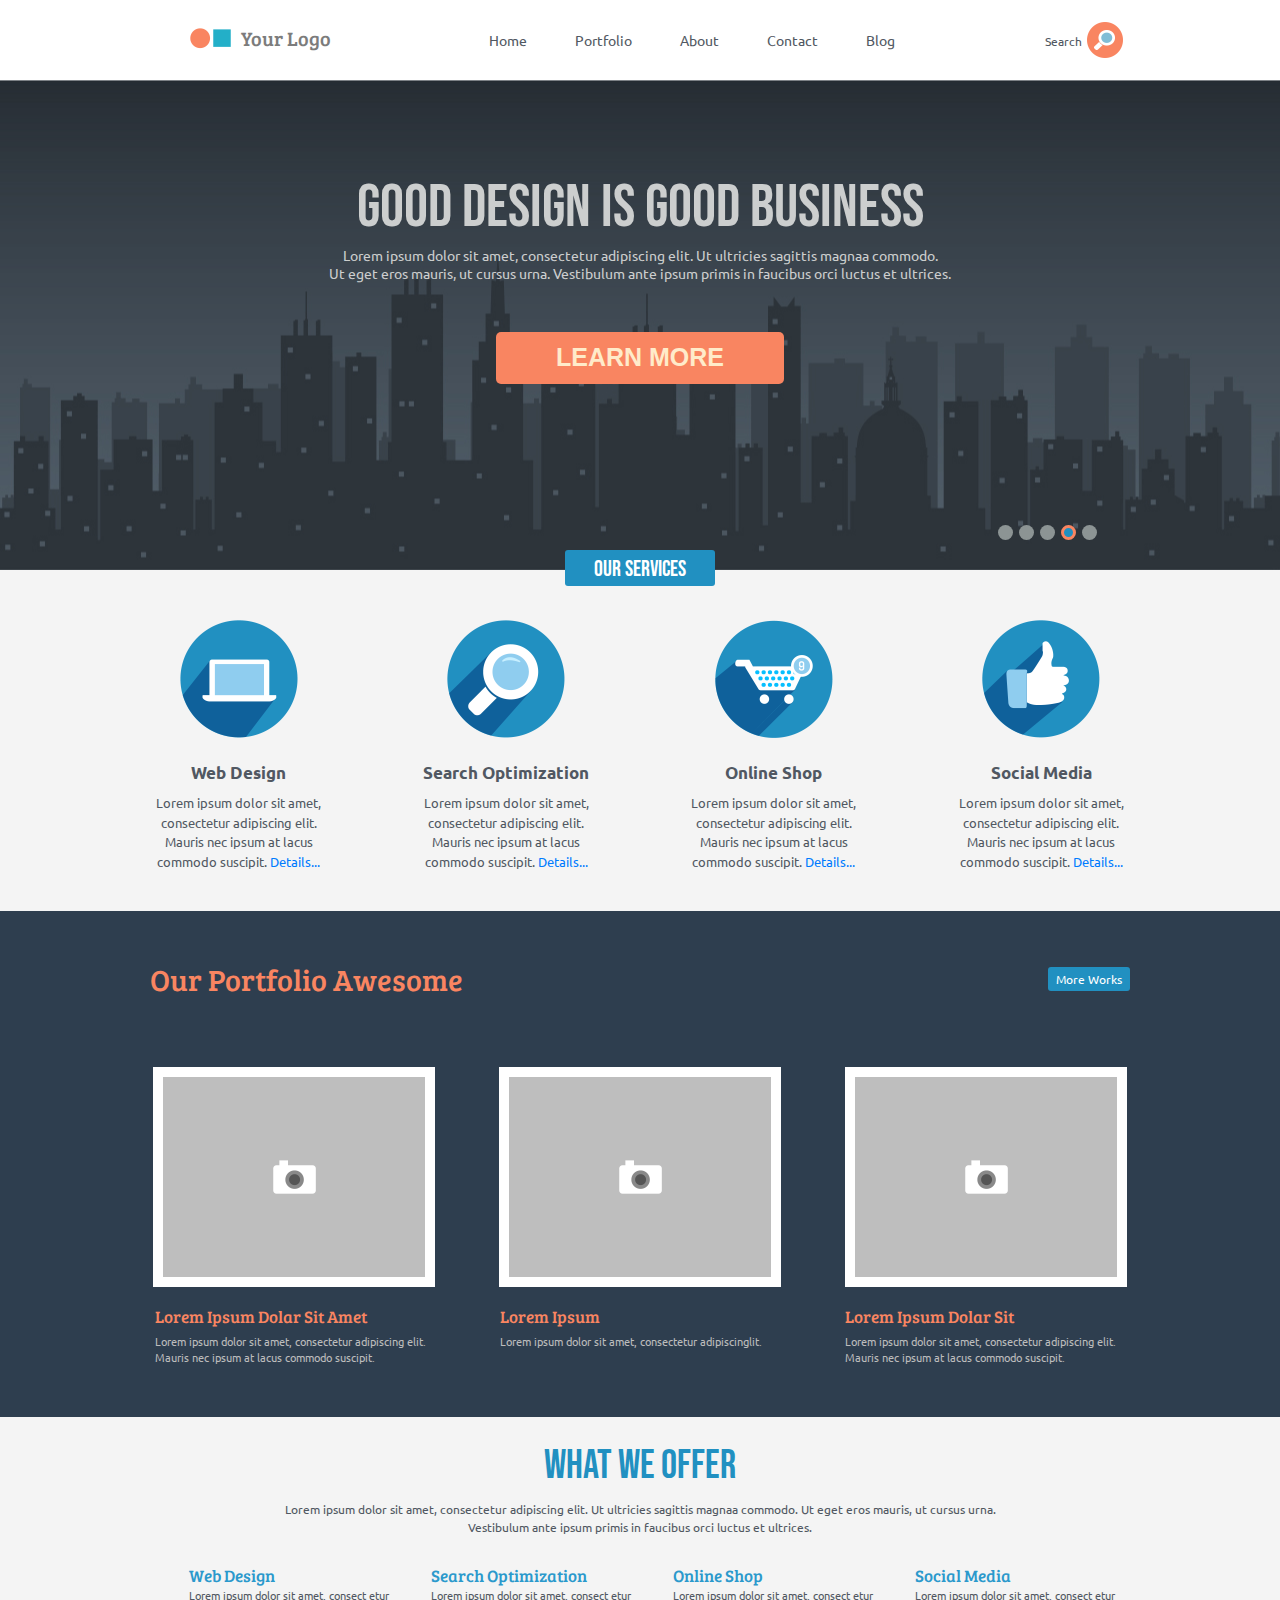
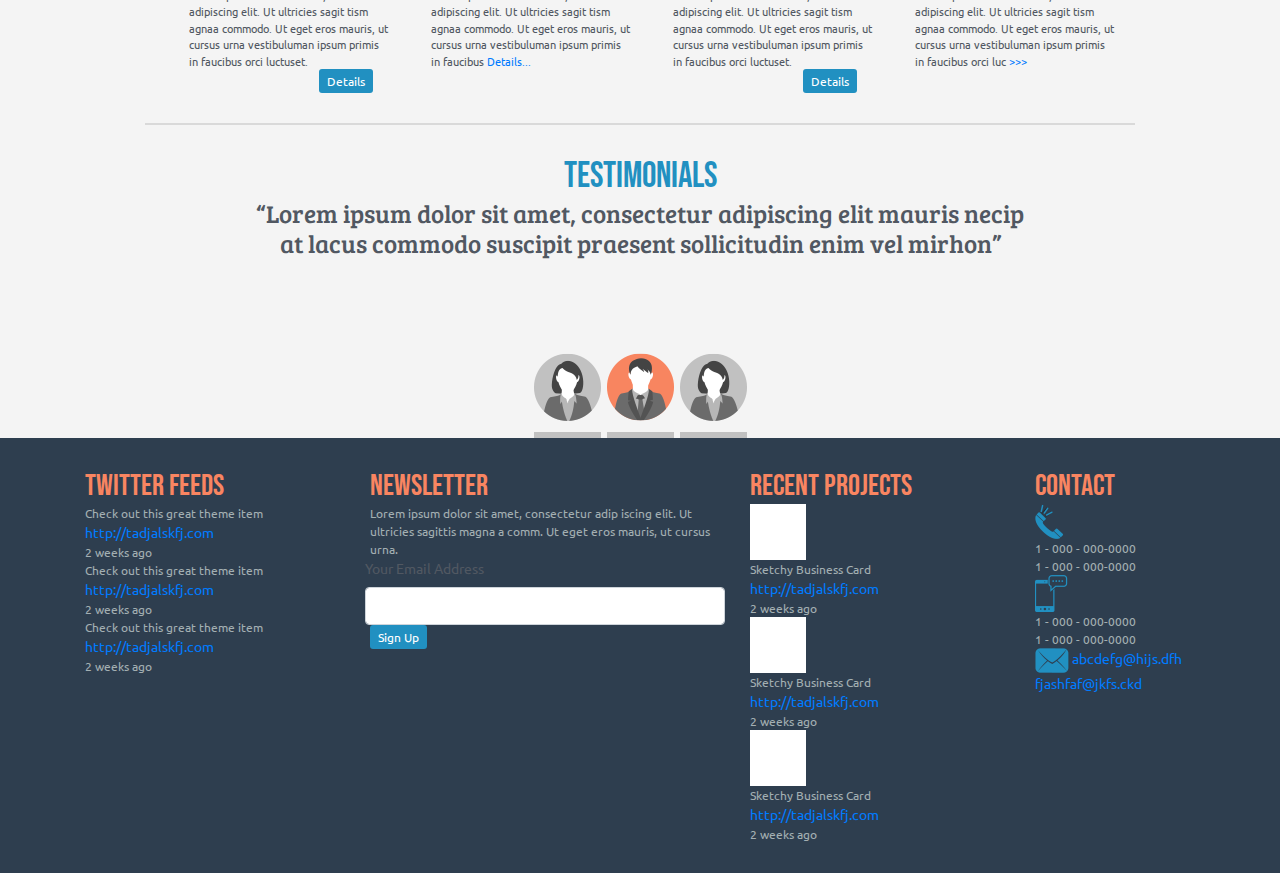
==== simple_design/index.html @ b05d97d8 "Update index.html" ====
<!DOCTYPE html>
<html lang="en">
<head>
	<meta charset="UTF-8">
	<title>Good design</title>
	<meta name="viewport" content="width=device-width, initial-scale=1">
	<meta http-equiv="X-UA-Compatible" content="ie=edge">
	<link href="https://fonts.googleapis.com/css?family=Bebas+Neue|Bree+Serif|Ubuntu+Condensed|Ubuntu:400,700&display=swap" rel="stylesheet">
	<!-- Bootstrap CSS -->
    <link rel="stylesheet" href="https://stackpath.bootstrapcdn.com/bootstrap/4.4.1/css/bootstrap.min.css" integrity="sha384-Vkoo8x4CGsO3+Hhxv8T/Q5PaXtkKtu6ug5TOeNV6gBiFeWPGFN9MuhOf23Q9Ifjh" crossorigin="anonymous">
	
	<link rel="stylesheet" href="https://cdnjs.cloudflare.com/ajax/libs/font-awesome/4.7.0/css/font-awesome.min.css">
	<link rel="stylesheet" type="text/css" href="assets/css/style.css">
	<script type="text/javascript" src="https://code.jquery.com/jquery-3.4.1.min.js"></script>
	</head>
<body>
<!-- header -->
	<header class="header">
		<div class="container">
			<div class="header__inner">
				<div class="row p-0">
					<div class="col-3 p-0">
						<div class="logo__info">
							<img src="../simple_design/assets/img/path_1.png" alt="">
							<h5>Your Logo</h5>
						</div>
					</div>
					<nav class="col-7 logo__links">
						<a class="nav__link" href="#">Home</a>
						<a class="nav__link" href="#">Portfolio</a>
						<a class="nav__link" href="#">About</a>
						<a class="nav__link" href="#">Contact</a>
						<a class="nav__link" href="#">Blog</a>	
					</nav>
					<div class="col-2 p-0">
						<div class="search__info">
							<span>Search</span>
							<img src="../simple_design/assets/img/search.png" alt="">
						</div>
					</div>
				</div>
			</div>
		</div>
	</header><!-- header -->
	
	<!-- slider -->
	<div class="slider">
		<div class="container">
			<div class="slider__inner">
				<h1 class="slider__title">Good Design Is Good Business</h1>
				<div class="slider__subtitle">
					<p>Lorem ipsum dolor sit amet, consectetur adipiscing elit. Ut ultricies sagittis magnaa commodo. </p>
					<p>Ut eget eros mauris, ut cursus urna. Vestibulum ante ipsum primis in faucibus orci luctus et ultrices.</p>
				</div>
				<a class="btn btn--red" href="#">Learn More</a>
			</div>
			<div class="slider_dots">
				<ul>
					<li class="slick">
						<button></button>
					</li>
					<li class="slick">
						<button></button>
					</li>
					<li class="slick">
						<button></button>
					</li>
					<li class="slick-active">
						<button></button>
					</li>
					<li class="slick">
						<button></button>
					</li>
				</ul>
			</div>
		</div>
	</div> <!-- slider -->
	
	<!-- section service -->
	<section class="section__service">
		<div class="container">
			<div class="service">
				<div class="row justify-content-center">
					<div class="col-3 service__label">Our Services</div>
					<div class="col-3">
						<div class="service__item">
							<img class="service__icon" src="../simple_design/assets/img/laptop_icon.png" alt="">
							<h4 class="service__title">Web Design</h4>
							<div class="service__text">Lorem ipsum dolor sit amet, 
							consectetur adipiscing elit. 
							Mauris nec ipsum at lacus 
							commodo suscipit. <span><a href="#">Details...</a></span></div>
						</div>
					</div>
					<div class="col-3">
						<div class="service__item">
							<img class="service__icon" src="../simple_design/assets/img/search_icon.png" alt="">
							<h4 class="service__title">Search Optimization</h4>
							<div class="service__text">Lorem ipsum dolor sit amet, 
							consectetur adipiscing elit. 
							Mauris nec ipsum at lacus 
							commodo suscipit. <span><a href="#">Details...</a></span></div>
						</div>
					</div>
					<div class="col-3">
						<div class="service__item">
							<img class="service__icon" src="../simple_design/assets/img/basket_icon.png" alt="">
							<h4 class="service__title">Online Shop</h4>
							<div class="service__text">Lorem ipsum dolor sit amet, 
							consectetur adipiscing elit. 
							Mauris nec ipsum at lacus 
							commodo suscipit. <span><a href="#">Details...</a></span></div>
						</div>
					</div>
					<div class="col-3">
						<div class="service__item">
							<img class="service__icon" src="../simple_design/assets/img/like_icon.png" alt="">
							<h4 class="service__title">Social Media</h4>
							<div class="service__text">Lorem ipsum dolor sit amet, 
							consectetur adipiscing elit. 
							Mauris nec ipsum at lacus 
							commodo suscipit. <span><a href="#">Details...</a></span></div>
						</div>
					</div>
				</div>
			</div>
		</div>
	</section><!-- section service -->

	<!-- section portfolio -->
	<section class="section__portfolio">
		<div class="container">
			<div class="portfolio">
				<div class="portfolio_header">
					<h2>Our Portfolio Awesome</h2>
					<a class="btn btn--blue" href="#">More Works</a>
				</div>
				<div class="row">	
					<div class="col-4 digit">
						<div class="portfolio__item text-right">
							<div class="portfolio__img">
								<img class="portfolio__photo" src="../simple_design/assets/img/picture_portfolio.png" alt="">
								<img class="portfolio__icon" src="../simple_design/assets/img/camera_icon.png" alt="">
							</div>
							<div class="portfolio__text">
								<h5>Lorem Ipsum Dolar Sit Amet</h5>
								<p>Lorem ipsum dolor sit amet, 
								consectetur adipiscing elit. 
								Mauris nec ipsum at lacus commodo suscipit.</p>
							</div>
						</div>
					</div>
						
					<div class="col-4 digit">
						<div class="portfolio__item text-center">
							<div class="portfolio__img">
								<img class="portfolio__photo" src="../simple_design/assets/img/picture_portfolio.png" alt="">
								<img class="portfolio__icon" src="../simple_design/assets/img/camera_icon.png" alt="">
							</div>
							<div class="portfolio__text">
								<h5>Lorem Ipsum</h5>
								<p>Lorem ipsum dolor sit amet, 
								consectetur adipiscinglit.</p>
							</div>
						</div>
					</div>
					<div class="col-4 digit">
						<div class="portfolio__item text-left">
							<div class="portfolio__img">
									<img class="portfolio__photo" src="../simple_design/assets/img/picture_portfolio.png" alt="">
									<img class="portfolio__icon" src="../simple_design/assets/img/camera_icon.png" alt="">
							</div>
							<div class="portfolio__text">
								<h5>Lorem Ipsum Dolar Sit</h5>
								<p>Lorem ipsum dolor sit amet, 
								consectetur adipiscing elit. 
								Mauris nec ipsum at lacus commodo suscipit.</p>
							</div>
						</div>
					</div>
				</div>
			</div>
		</div>
	</section><!-- section portfolio -->
	
	<!-- section offer -->
	<section class="section__offer">
		<div class="container">
			<div class="offer">
				<div class="offer__header text-center">
					<h1 class="offer__title">What we offer</h1>
					<div class="offer__description">
						<p>Lorem ipsum dolor sit amet, consectetur adipiscing elit. Ut ultricies sagittis magnaa commodo. Ut eget eros mauris, ut cursus urna.</p>
						<p>Vestibulum ante ipsum primis in faucibus orci luctus et ultrices.</p>
					</div>
				</div>
				<div class="row justify-content-around pl-1 pr-5">
					<div class="col-2">
						<div class="offer__item">
							<h4 class="offer__subtitle">Web Design</h4>
							<div class="offer__text">Lorem ipsum dolor sit amet, consect 
							etur adipiscing elit. Ut ultricies sagit
							tism agnaa commodo. Ut eget eros mauris, ut cursus urna vestibuluman ipsum primis in faucibus orci luctuset.</div>
							<div class="offer__btn text-right pr-3">
								<a class="btn btn--blue" href="#">Details</a>
							</div>
						</div>
					</div>
					<div class="col-2">
						<div class="offer__item">
							<h4 class="offer__subtitle">Search Optimization</h4>
							<div class="offer__text">Lorem ipsum dolor sit amet, consect 
							etur adipiscing elit. Ut ultricies sagit
							tism agnaa commodo. Ut eget eros mauris, ut cursus urna vestibuluman ipsum primis in faucibus  <span><a href="#">Details...</a></span></div>
						</div>
					</div>
					<div class="col-2">
						<div class="offer__item">
							<h4 class="offer__subtitle">Online Shop</h4>
							<div class="offer__text">Lorem ipsum dolor sit amet, consect 
							etur adipiscing elit. Ut ultricies sagit
							tism agnaa commodo. Ut eget eros mauris, ut cursus urna vestibuluman ipsum primis in faucibus orci luctuset.</div>
							<div class="offer__btn text-right pr-3">
								<a class="btn btn--blue" href="#">Details</a>
							</div>
						</div>
					</div>
					<div class="col-2">
						<div class="offer__item">
							<h4 class="offer__subtitle">Social Media</h4>
							<div class="offer__text">Lorem ipsum dolor sit amet, consect 
							etur adipiscing elit. Ut ultricies sagit
							tism agnaa commodo. Ut eget eros mauris, ut cursus urna vestibuluman ipsum primis in faucibus orci luc <span><a href="#">>>></a></span></div>
						</div>
					</div>
				</div>
			</div>
		</div>
	</section> <!-- section offer -->
	
	<!-- section testimonials -->
	<div class="section__testimonials">
		<div class="container">
			<div class="testimonials">
				<div class="testimonials__header text-center">
					<h1 class="testimonials__title">Testimonials</h1>
					<div class="testimonials__description">
						<p>“Lorem ipsum dolor sit amet, consectetur adipiscing elit mauris necip<br> 
							at lacus commodo suscipit praesent sollicitudin enim vel mirhon”</p>
					</div>
				</div>
				<div class="profession__position"></div>
				<div class="testimonials__photo">
					
					<div class="testimonials__item text-center">
						<div class="people__img1">
							<img src="../simple_design/assets/img/people_1.png" alt="">
						</div>
					</div>
					
					
					<div class="testimonials__item text-center">
						<div class="people__img2">
							<img src="../simple_design/assets/img/people_2.png" alt="">
						</div>
					</div>
				
					<div class="testimonials__item text-center">
						<div class="people__img3">
							<img src="../simple_design/assets/img/people_3.png" alt="">
						</div>
					</div>
				</div>
			</div>
		</div>
	</div> <!-- section testimonials -->
	
	<!-- section footer -->
	<footer class="section__footer">
		<div class="container">
			<div class="footer">
				<div class="row">
					<div class="col-3">
						<div class="twitter__feeds">
							<h4 class="footer__title">Twitter Feeds</h4>
							<div class="footer__item">
								<p class="feeds__text">Check out this great theme item</p>
								<a href="#">http://tadjalskfj.com</a>
								<p class="feeds__text">2 weeks ago</p>
							</div>
							<div class="footer__item">
								<p class="feeds__text">Check out this great theme item</p>
								<a href="#">http://tadjalskfj.com</a>
								<p class="feeds__text">2 weeks ago</p>
							</div>
							<div class="footer__item">
								<p class="feeds__text">Check out this great theme item</p>
								<a href="#">http://tadjalskfj.com</a>
								<p class="feeds__text">2 weeks ago</p>
							</div>
						</div>
					</div>
					<div class="col-4">
						<div class="newsletter">
							<h4 class="footer__title">Newsletter</h4>
							<div class="footer__item">
								<p>Lorem ipsum dolor sit amet, consectetur adip
								iscing elit. Ut ultricies sagittis magna a comm. 
								Ut eget eros mauris, ut cursus urna.</p>
							</div>
							<div class="footer__item">
								<form class="needs-validation" novalidate>
									<div class="form-row">
										  <label for="validationCustom01">Your Email Address</label>
										  <input type="text" class="form-control" id="validationCustom01" placeholder="" value="" required>
										  <div class="valid-feedback">Looks good!</div>
									</div>
									<button class="btn btn--blue" type="submit">Sign Up</button>
								</form>
							</div>
						</div>
					</div>
					<div class="col-3">
						<div class="recent__projects">
							<h4 class="footer__title">Recent Projects</h4>
							<div class="footer__item">
								<img src="../simple_design/assets/img/footer_img.png" alt="">
								<p class="projects__text">Sketchy Business Card</p>
								<a href="#">http://tadjalskfj.com</a>
								<p class="projects__text">2 weeks ago</p>
							</div>
							<div class="footer__item">
								<img src="../simple_design/assets/img/footer_img.png" alt="">
								<p class="projects__text">Sketchy Business Card</p>
								<a href="#">http://tadjalskfj.com</a>
								<p class="projects__text">2 weeks ago</p>
							</div>
							<div class="footer__item">
								<img src="../simple_design/assets/img/footer_img.png" alt="">
								<p class="projects__text">Sketchy Business Card</p>
								<a href="#">http://tadjalskfj.com</a>
								<p class="projects__text">2 weeks ago</p>
							</div>
						</div>
					</div>
					<div class="col-2">
						<div class="contact">
							<h4 class="footer__title">Contact</h4>
							<div class="footer__item">
								<img src="../simple_design/assets/img/tube_icon.png" alt="">
								<p class="projects__text">1 - 000 - 000-0000</p>
								<p class="projects__text">1 - 000 - 000-0000</p>
							</div>
							<div class="footer__item">
								<img src="../simple_design/assets/img/mobile_icon.png" alt="">
								<p class="projects__text">1 - 000 - 000-0000</p>
								<p class="projects__text">1 - 000 - 000-0000</p>
							</div>
							<div class="footer__item">
								<img src="../simple_design/assets/img/mail_icon.png" alt="">
								<a href="#">abcdefg@hijs.dfh</a>
								<a href="#">fjashfaf@jkfs.ckd</a>
							</div>
						</div>
					</div>
				</div>
			</div>
		</div>
	</footer> <!-- section footer -->

<script src="../simple_design/assets/js/main.js"></script>   
</body>
</html>
---- simple_design/assets/css/style.css ----
body {
	margin: 0;
	font-family: 'Ubuntu', sans-serif;
	font-size: 14px;
	color: #515862;
	
	background-color: #fff;
}

*,
*:before,
*:after {
	box-sizing: border-box;
}

h1, h2, h3, h4, h5, h6 {
	margin: 0;
}

p {
	margin: 0;
}

.header {
	height: 80px;
}

.header__inner {
	padding-left: 120px;
}

.header__inner div  {
	display: flex;
	justify-content: space-between;
	align-items: center;
	padding: 22px 0;
}


.logo__info {
	margin-bottom: 10px;
	padding: 0 10px;
}

.logo__info h5  {
	padding: 0 10px;
	font-family: 'Bree Serif', serif;
	font-size: 20px;
	color: #7C7C7C;
}

.logo__links {
	display: flex;
	align-items: center;
	padding-left: 20px;
	margin-bottom: 5px;
}

.logo__links a {
	display: block;
	font-family: 'Ubuntu', sans-serif;
	font-size: 14px;
	color: #515862;
	padding: 2px 24px;	
}

.logo__links a:hover {
	text-decoration: none;
	background: #F98561;
	border-radius: 5px;
	color: #fff;
}

 .nav__link:focus {
	background: url(../img/label_blue.png) center no-repeat !important;
	border-radius: 0;
	color: #fff !important;
	padding: 30px 24px !important;
}

.search__info img {
	padding-bottom: 6px;
}

.search__info span {
	font-family: 'Ubuntu', sans-serif;
	padding: 0 5px 5px;
	font-size: 12px;
	color: #515862;
}


/*Intro*/

.slider {
	display: flex;
	flex-direction: column;
	justify-content: center;
	height: 490px;
	background: url("../img/night_city.jpg") center no-repeat;
	background-size: cover;
	border: 0;
}

.slider__inner {
	width: 100%;
	max-width: 700px;
	height: 430px;
	padding-top: 80px;
	margin: 0 auto;
	text-align: center;
}

.slider__title {
	margin: 0 0 5px;
	font-family: 'Bebas Neue', sans-serif;
	font-size: 60px;
	line-height: 1.1;
	color: #cccece;
	text-transform: uppercase;
}

.slider__subtitle {
	font-family: 'Ubuntu', sans-serif;
	font-size: 14px;
	line-height: 1.3;
	color: #cccece;
	font-weight: 400;
	margin-bottom: 50px;
}

/*Button*/

.btn {
	display: inline-block;
	vertical-align: top;
	padding: 7px 60px;
	
	border-radius: 5px;
	border: 0;
	cursor: pointer;
	
	font-family: 'Ubuntu Condensed', sans-serif;
	font-size: 25px;
	color: #ffebca;
	font-weight: 600;
	text-transform: uppercase;
	text-decoration: none;
	text-align: center;
	
	transition: background .1s linear;
}

.btn--red {
	background-color: #f98561;
}

.btn--blue {
	background: #2190C1;
	font-size: 12px;
	font-weight: normal;
	border-radius: 3px;
	padding: 3px 8px;
	text-transform: none;
	color: #fff;
	font-family: 'Ubuntu', sans-serif;
}

.btn--red:hover {
	background-color: #F66336;
	color: #CCCECE;
}

/*slider*/
.slider_dots {
	padding-right: 95px;
	right: 0;
	bottom: 0;
}	

.slider_dots ul {
	display: flex;
	justify-content: flex-end;
    padding: 0 0 15px;
	margin: 0;
}

.slider_dots li {
	margin: 0 3px;
	list-style: none;
}

.slider_dots button {
	display: block;
    width: 15px;
    height: 15px;
    background: #8C9494;
    border-radius: 50%;
	border: 0;
  	opacity: 1;
    padding: 0;
    cursor: pointer;
   	color: transparent;
}

.slick-active button {
	background: #2190C1;
	border: 3px solid #F98561;
}


/*service*/
.section__service {
	position: relative;
	background: #F4F4F4;
}

.service {
	display: flex;
	padding: 50px 35px 40px;
	flex-wrap: wrap;
	
}

.service__label {
	width: 150px;
	position: absolute;
	background-color: #2190C1;
	font-family: 'Bebas Neue', sans-serif;
	font-size: 22px;
	color: #fff;
	border-radius: 3px;
	padding-top: 3px;
	top: -20px;
	text-align: center;
}

.service__item {
	padding: 0 20px;
	text-align: center;
}

.service__icon {
	margin-bottom: 25px;
}

.service__title {
	margin-bottom: 10px;
	font-size: 17px;
	color: #515862;
	font-weight: 600;
}

.service__text {
	font-family: 'Ubuntu', sans-serif;
	font-size: 13px;
	line-height: 1.5;
	color: #515862;
}

/*portfolio*/
.section__portfolio, .section__footer {
	background: #2e3e4f;
}

.portfolio {
	padding-top: 50px;
}

.digit {
	display: inline-block;
	width: 33%;
	padding-top: 20px;
}

.portfolio_header{
	display: flex;
    justify-content: space-between;
	align-items: center;
    padding: 0 65px;
}

.portfolio h2 {
	font-family: 'Bree Serif', serif;
	font-size: 30px;
	color: #f98561;
}

.portfolio__item {
    padding: 50px 0;
}

.portfolio__img{
	position: relative;
	display: inline-block;
}

.portfolio__icon {
	position: absolute;
	left: 0;
    top: 0;
    bottom: 0;
    right: 0;
    margin: auto;
}

.portfolio__text {
	display: inline-block;
	text-align: left;
   
    width: 280px;
}

.portfolio__text h5 {
	padding: 20px 0 5px;
	font-family: 'Bree Serif', serif;
	font-size: 17px;
	color: #f98561;
}

.portfolio__text p {
	font-family: 'Ubuntu', sans-serif;
	font-size: 11px;
	line-height: 1.5;
	color: #bcbcbc;
}

/*offer*/

.section__offer, .section__testimonials {
	background: #F4F4F4;
}

.offer {
	padding: 15px 0 30px;
	border-bottom: 2px solid #D9D9D9;
	margin: 0 60px;
}

.offer__header {
	padding-bottom: 30px;
}

.offer__title {
	font-family: 'Bebas Neue', sans-serif;
	text-transform: uppercase;
	font-size: 40px;
	color: #2190C1;
	padding: 10px 0;
}

.offer__description {
	font-family: 'Ubuntu', sans-serif;
	font-size: 12px;
	color: #515862;
}

.offer__subtitle {
	font-family: 'Bree Serif', serif;
	font-size: 17px;
	color: #2b99cc;
}

.offer__text {
	font-family: 'Ubuntu', sans-serif;
	font-size: 11px;
	color: #515862;
}

.offer__item {
	 width: 200px;
}


/*testimonials*/

.testimonials {
	padding-top: 30px;
}

.testimonials__title {
	font-family: 'Bebas Neue', sans-serif;
	font-size: 36px;
	color: #2190C1;
	font-weight: 500;
	text-transform: uppercase;
}

.testimonials__description {
	font-family: 'Bree Serif', serif;
	font-size: 25px;
	color: #515862;
	line-height: 1.2;
}

.profession__position {
    display: block;
    text-align: center;
	color: #F98561;
	padding-top: 50px;
    height: 50px;
    font-size: 0;
}

/* testimonials */

.testimonials__photo {
	display: flex;
	justify-content: center;
	padding-top: 45px;
}

.testimonials__item {
	padding: 0 3px;
}

.people__img1, .people__img2, .people__img3 {
    display: inline-block;
    padding-bottom: 10px;
	position: relative;
    border-bottom: 6px solid #C1C1C1;
}

.people__img2 {
	 padding-bottom: 11px;
}

.people__img1:hover::after, .people__img2:hover::after, .people__img3:hover::after  {
    content: "";
	height: 10px;
    padding-bottom: 10px;
    width: 67px;
	background: url(../img/border_active.png) center no-repeat;
    position: absolute;
    right: 0px;
    top: 75px;
    z-index: 0;
}


/* footer */


.footer {
	padding: 30px 0;
}

.footer__title {
	font-family: 'Bebas Neue', sans-serif;
	font-size: 30px;
	color: #f98561;
	font-weight: 500;
	text-transform: uppercase;
}

.footer__item p {
	font-family: 'Ubuntu', sans-serif;
	font-size: 12px;
	color: #a3afb2;
}
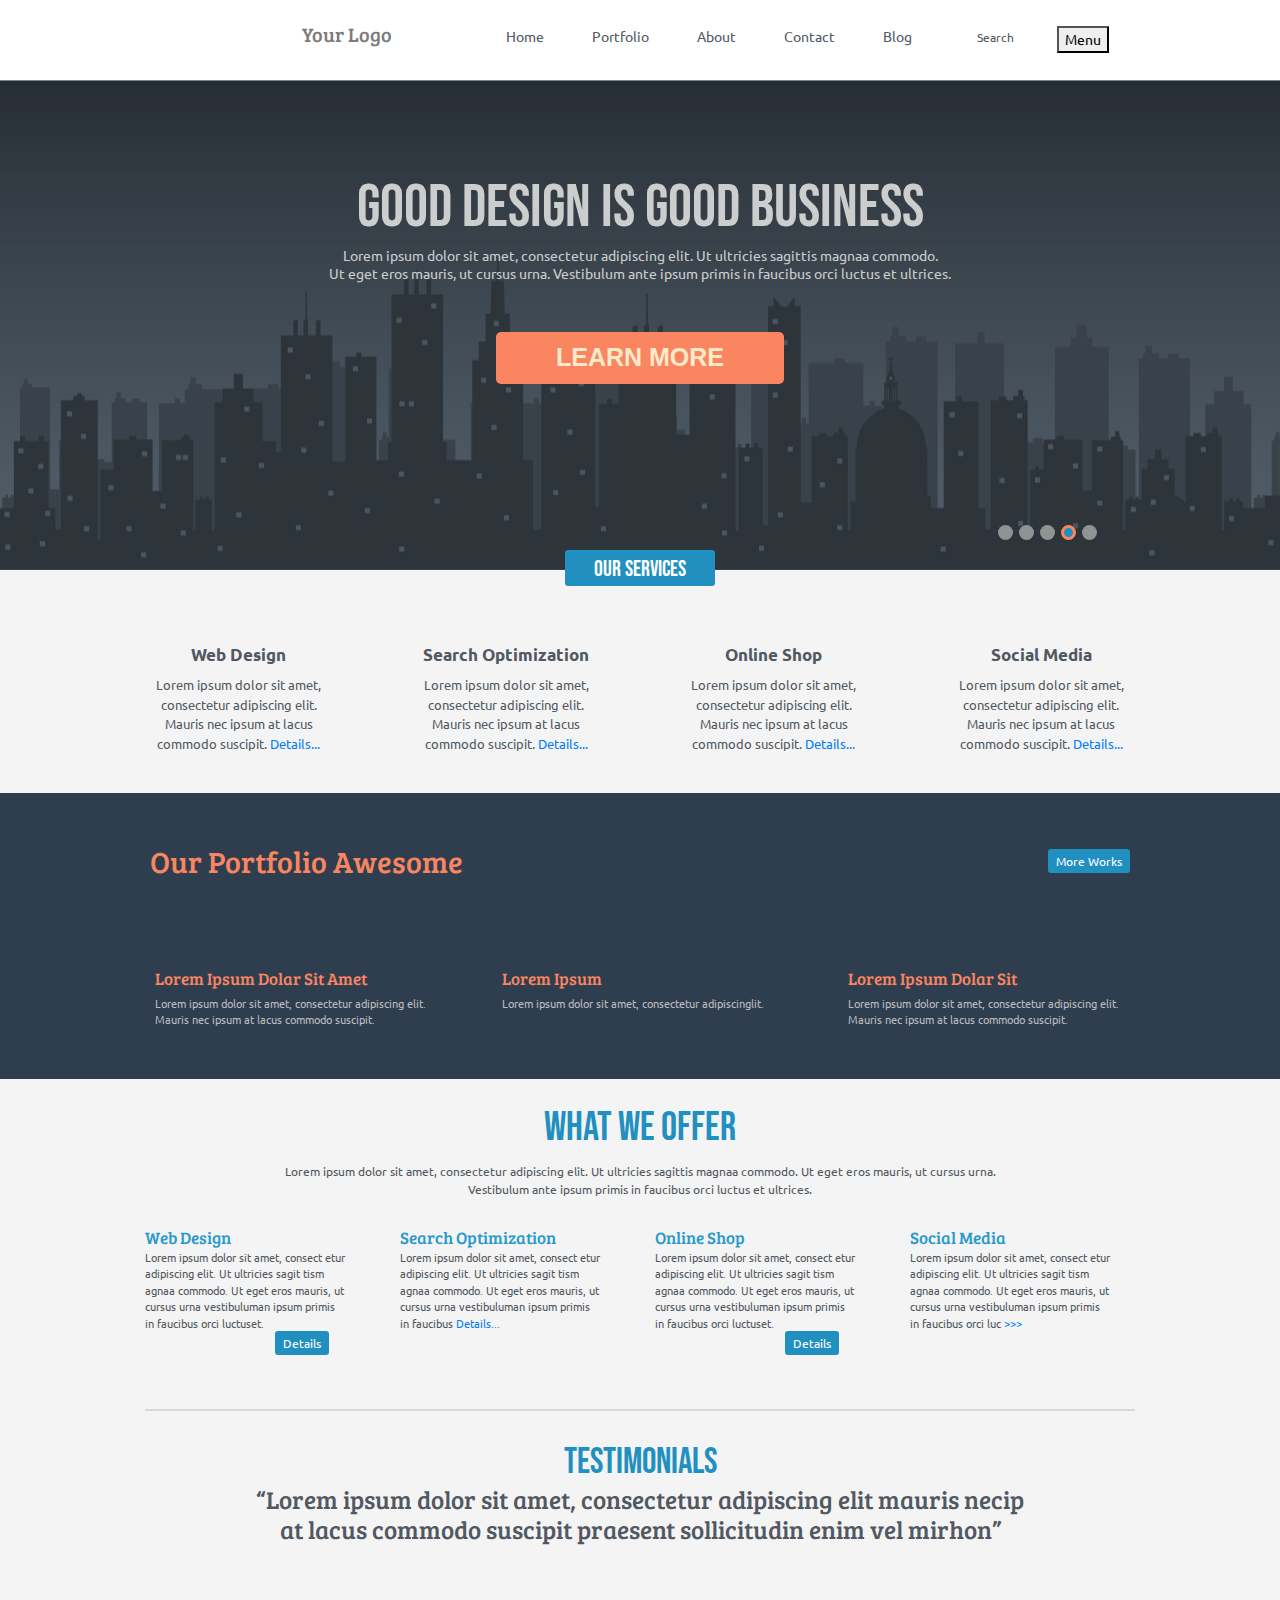
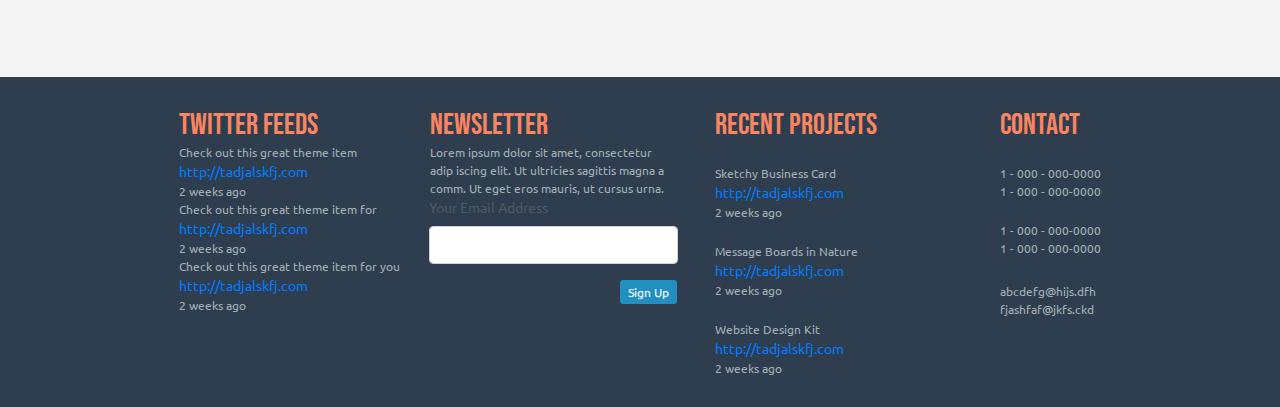
==== commit 15fad057: "Update index.html" ====
--- a/simple_design/index.html
+++ b/simple_design/index.html
@@ -18,26 +18,29 @@
 	<header class="header">
 		<div class="container">
 			<div class="header__inner">
-				<div class="row p-0">
-					<div class="col-3 p-0">
+				<div class="row justify-content-center p-0">
+					<div class="col-5 col-md-3 col-lg-2 p-0">
 						<div class="logo__info">
-							<img src="../simple_design/assets/img/path_1.png" alt="">
+							<img src="../assets/img/path_1.png" alt="">
 							<h5>Your Logo</h5>
 						</div>
 					</div>
-					<nav class="col-7 logo__links">
+					<nav class="col-auto col-lg-6 order-5 order-md-3 logo__links" id="logo__links">
 						<a class="nav__link" href="#">Home</a>
 						<a class="nav__link" href="#">Portfolio</a>
 						<a class="nav__link" href="#">About</a>
 						<a class="nav__link" href="#">Contact</a>
 						<a class="nav__link" href="#">Blog</a>	
 					</nav>
-					<div class="col-2 p-0">
+					<div class="col-5 col-md-1 col-lg-1 p-0 order-4 order-md-4">
 						<div class="search__info">
 							<span>Search</span>
-							<img src="../simple_design/assets/img/search.png" alt="">
-						</div>
-					</div>
+							<img src="../assets/img/search.png" alt="">
+						</div>
+					</div>
+					<button class="burger order-4" type="button" id="navToggle">
+						<span class="burger__item">Menu</span>
+					</button>
 				</div>
 			</div>
 		</div>
@@ -81,10 +84,10 @@
 		<div class="container">
 			<div class="service">
 				<div class="row justify-content-center">
-					<div class="col-3 service__label">Our Services</div>
-					<div class="col-3">
+					<div class="col-5 col-sm-3 service__label">Our Services</div>
+					<div class="col-12 col-sm-6 col-lg-3">
 						<div class="service__item">
-							<img class="service__icon" src="../simple_design/assets/img/laptop_icon.png" alt="">
+							<img class="service__icon" src="../lesson_3/assets/img/laptop_icon.png" alt="">
 							<h4 class="service__title">Web Design</h4>
 							<div class="service__text">Lorem ipsum dolor sit amet, 
 							consectetur adipiscing elit. 
@@ -92,9 +95,9 @@
 							commodo suscipit. <span><a href="#">Details...</a></span></div>
 						</div>
 					</div>
-					<div class="col-3">
+					<div class="col-12 col-sm-6 col-lg-3">
 						<div class="service__item">
-							<img class="service__icon" src="../simple_design/assets/img/search_icon.png" alt="">
+							<img class="service__icon" src="../lesson_3/assets/img/search_icon.png" alt="">
 							<h4 class="service__title">Search Optimization</h4>
 							<div class="service__text">Lorem ipsum dolor sit amet, 
 							consectetur adipiscing elit. 
@@ -102,9 +105,9 @@
 							commodo suscipit. <span><a href="#">Details...</a></span></div>
 						</div>
 					</div>
-					<div class="col-3">
+					<div class="col-12 col-sm-6 col-lg-3">
 						<div class="service__item">
-							<img class="service__icon" src="../simple_design/assets/img/basket_icon.png" alt="">
+							<img class="service__icon" src="../lesson_3/assets/img/basket_icon.png" alt="">
 							<h4 class="service__title">Online Shop</h4>
 							<div class="service__text">Lorem ipsum dolor sit amet, 
 							consectetur adipiscing elit. 
@@ -112,9 +115,9 @@
 							commodo suscipit. <span><a href="#">Details...</a></span></div>
 						</div>
 					</div>
-					<div class="col-3">
+					<div class="col-12 col-sm-6 col-lg-3">
 						<div class="service__item">
-							<img class="service__icon" src="../simple_design/assets/img/like_icon.png" alt="">
+							<img class="service__icon" src="../lesson_3/assets/img/like_icon.png" alt="">
 							<h4 class="service__title">Social Media</h4>
 							<div class="service__text">Lorem ipsum dolor sit amet, 
 							consectetur adipiscing elit. 
@@ -136,11 +139,11 @@
 					<a class="btn btn--blue" href="#">More Works</a>
 				</div>
 				<div class="row">	
-					<div class="col-4 digit">
-						<div class="portfolio__item text-right">
+					<div class="col-12 col-lg-4 digit text-right">
+						<div class="portfolio__item">
 							<div class="portfolio__img">
-								<img class="portfolio__photo" src="../simple_design/assets/img/picture_portfolio.png" alt="">
-								<img class="portfolio__icon" src="../simple_design/assets/img/camera_icon.png" alt="">
+								<img class="portfolio__photo" src="../lesson_3/assets/img/picture_portfolio.png" alt="">
+								<img class="portfolio__icon" src="../lesson_3/assets/img/camera_icon.png" alt="">
 							</div>
 							<div class="portfolio__text">
 								<h5>Lorem Ipsum Dolar Sit Amet</h5>
@@ -151,11 +154,11 @@
 						</div>
 					</div>
 						
-					<div class="col-4 digit">
-						<div class="portfolio__item text-center">
+					<div class="col-12 col-lg-4 digit text-center">
+						<div class="portfolio__item">
 							<div class="portfolio__img">
-								<img class="portfolio__photo" src="../simple_design/assets/img/picture_portfolio.png" alt="">
-								<img class="portfolio__icon" src="../simple_design/assets/img/camera_icon.png" alt="">
+								<img class="portfolio__photo" src="../lesson_3/assets/img/picture_portfolio.png" alt="">
+								<img class="portfolio__icon" src="../lesson_3/assets/img/camera_icon.png" alt="">
 							</div>
 							<div class="portfolio__text">
 								<h5>Lorem Ipsum</h5>
@@ -164,11 +167,11 @@
 							</div>
 						</div>
 					</div>
-					<div class="col-4 digit">
-						<div class="portfolio__item text-left">
+					<div class="col-12 col-lg-4 digit">
+						<div class="portfolio__item">
 							<div class="portfolio__img">
-									<img class="portfolio__photo" src="../simple_design/assets/img/picture_portfolio.png" alt="">
-									<img class="portfolio__icon" src="../simple_design/assets/img/camera_icon.png" alt="">
+									<img class="portfolio__photo" src="../lesson_3/assets/img/picture_portfolio.png" alt="">
+									<img class="portfolio__icon" src="../lesson_3/assets/img/camera_icon.png" alt="">
 							</div>
 							<div class="portfolio__text">
 								<h5>Lorem Ipsum Dolar Sit</h5>
@@ -194,9 +197,9 @@
 						<p>Vestibulum ante ipsum primis in faucibus orci luctus et ultrices.</p>
 					</div>
 				</div>
-				<div class="row justify-content-around pl-1 pr-5">
-					<div class="col-2">
-						<div class="offer__item">
+				<div class="row">
+					<div class="col-12 col-sm-6 col-lg-3">
+						<div class="offer__item pb-4">
 							<h4 class="offer__subtitle">Web Design</h4>
 							<div class="offer__text">Lorem ipsum dolor sit amet, consect 
 							etur adipiscing elit. Ut ultricies sagit
@@ -206,16 +209,16 @@
 							</div>
 						</div>
 					</div>
-					<div class="col-2">
-						<div class="offer__item">
+					<div class="col-12 col-sm-6 col-lg-3">
+						<div class="offer__item pb-4">
 							<h4 class="offer__subtitle">Search Optimization</h4>
 							<div class="offer__text">Lorem ipsum dolor sit amet, consect 
 							etur adipiscing elit. Ut ultricies sagit
 							tism agnaa commodo. Ut eget eros mauris, ut cursus urna vestibuluman ipsum primis in faucibus  <span><a href="#">Details...</a></span></div>
 						</div>
 					</div>
-					<div class="col-2">
-						<div class="offer__item">
+					<div class="col-12 col-sm-6 col-lg-3">
+						<div class="offer__item pb-4">
 							<h4 class="offer__subtitle">Online Shop</h4>
 							<div class="offer__text">Lorem ipsum dolor sit amet, consect 
 							etur adipiscing elit. Ut ultricies sagit
@@ -225,8 +228,8 @@
 							</div>
 						</div>
 					</div>
-					<div class="col-2">
-						<div class="offer__item">
+					<div class="col-12 col-sm-6 col-lg-3">
+						<div class="offer__item pb-4">
 							<h4 class="offer__subtitle">Social Media</h4>
 							<div class="offer__text">Lorem ipsum dolor sit amet, consect 
 							etur adipiscing elit. Ut ultricies sagit
@@ -237,6 +240,7 @@
 			</div>
 		</div>
 	</section> <!-- section offer -->
+	
 	
 	<!-- section testimonials -->
 	<div class="section__testimonials">
@@ -254,20 +258,20 @@
 					
 					<div class="testimonials__item text-center">
 						<div class="people__img1">
-							<img src="../simple_design/assets/img/people_1.png" alt="">
+							<img src="../lesson_3/assets/img/people_1.png" alt="">
 						</div>
 					</div>
 					
 					
 					<div class="testimonials__item text-center">
 						<div class="people__img2">
-							<img src="../simple_design/assets/img/people_2.png" alt="">
+							<img src="../lesson_3/assets/img/people_2.png" alt="">
 						</div>
 					</div>
 				
 					<div class="testimonials__item text-center">
 						<div class="people__img3">
-							<img src="../simple_design/assets/img/people_3.png" alt="">
+							<img src="../lesson_3/assets/img/people_3.png" alt="">
 						</div>
 					</div>
 				</div>
@@ -279,87 +283,111 @@
 	<footer class="section__footer">
 		<div class="container">
 			<div class="footer">
-				<div class="row">
-					<div class="col-3">
+				<div class="row justify-content-center">
+					<div class="col-7 col-sm-6 col-lg-auto">
+						<h4 class="footer__title">Twitter Feeds</h4>
 						<div class="twitter__feeds">
-							<h4 class="footer__title">Twitter Feeds</h4>
 							<div class="footer__item">
 								<p class="feeds__text">Check out this great theme item</p>
 								<a href="#">http://tadjalskfj.com</a>
 								<p class="feeds__text">2 weeks ago</p>
 							</div>
 							<div class="footer__item">
-								<p class="feeds__text">Check out this great theme item</p>
+								<p class="feeds__text">Check out this great theme item for</p>
 								<a href="#">http://tadjalskfj.com</a>
 								<p class="feeds__text">2 weeks ago</p>
 							</div>
 							<div class="footer__item">
-								<p class="feeds__text">Check out this great theme item</p>
+								<p class="feeds__text">Check out this great theme item for you</p>
 								<a href="#">http://tadjalskfj.com</a>
 								<p class="feeds__text">2 weeks ago</p>
 							</div>
 						</div>
 					</div>
-					<div class="col-4">
-						<div class="newsletter">
-							<h4 class="footer__title">Newsletter</h4>
+					<div class="col-7 col-sm-6 col-lg-3">
+						<h4 class="footer__title">Newsletter</h4>
+						<div class="newsletter mr-2">
 							<div class="footer__item">
 								<p>Lorem ipsum dolor sit amet, consectetur adip
-								iscing elit. Ut ultricies sagittis magna a comm. 
-								Ut eget eros mauris, ut cursus urna.</p>
-							</div>
-							<div class="footer__item">
-								<form class="needs-validation" novalidate>
-									<div class="form-row">
+								iscing elit. Ut ultricies sagittis magna a comm.
+								Ut eget eros mauris, ut cursus urna.
+							</div>
+							<div class="footer__item text-right">
+								<form class="needs-validation pl-1" novalidate>
+									<div class="form-row pb-3 pr-1">
 										  <label for="validationCustom01">Your Email Address</label>
 										  <input type="text" class="form-control" id="validationCustom01" placeholder="" value="" required>
 										  <div class="valid-feedback">Looks good!</div>
 									</div>
-									<button class="btn btn--blue" type="submit">Sign Up</button>
+									<button class="btn btn--blue btn--form" type="submit">Sign Up</button>
 								</form>
 							</div>
 						</div>
 					</div>
-					<div class="col-3">
+					<div class="col-7 col-sm-6 col-lg-3">
+						<h4 class="footer__title">Recent Projects</h4>
 						<div class="recent__projects">
-							<h4 class="footer__title">Recent Projects</h4>
-							<div class="footer__item">
-								<img src="../simple_design/assets/img/footer_img.png" alt="">
-								<p class="projects__text">Sketchy Business Card</p>
-								<a href="#">http://tadjalskfj.com</a>
-								<p class="projects__text">2 weeks ago</p>
-							</div>
-							<div class="footer__item">
-								<img src="../simple_design/assets/img/footer_img.png" alt="">
-								<p class="projects__text">Sketchy Business Card</p>
-								<a href="#">http://tadjalskfj.com</a>
-								<p class="projects__text">2 weeks ago</p>
-							</div>
-							<div class="footer__item">
-								<img src="../simple_design/assets/img/footer_img.png" alt="">
-								<p class="projects__text">Sketchy Business Card</p>
-								<a href="#">http://tadjalskfj.com</a>
-								<p class="projects__text">2 weeks ago</p>
-							</div>
-						</div>
-					</div>
-					<div class="col-2">
+							<div class="footer__item">
+								<div class="recent__projects__img">
+									<img src="../lesson_3/assets/img/footer_img.png" alt="">
+								</div>
+								<div class="recent__projects__text">
+									<p class="projects__text">Sketchy Business Card</p>
+									<a href="#">http://tadjalskfj.com</a>
+									<p class="projects__text">2 weeks ago</p>
+								</div>
+							</div>
+							<div class="footer__item">
+								<div class="recent__projects__img">
+									<img src="../lesson_3/assets/img/footer_img.png" alt="">
+								</div>
+								<div class="recent__projects__text">
+									<p class="projects__text">Message Boards in Nature</p>
+									<a href="#">http://tadjalskfj.com</a>
+									<p class="projects__text">2 weeks ago</p>
+								</div>	
+							</div>
+							<div class="footer__item">
+								<div class="recent__projects__img">
+									<img src="../lesson_3/assets/img/footer_img.png" alt="">
+								</div>
+								<div class="recent__projects__text">
+									<p class="projects__text">Website Design Kit</p>
+									<a href="#">http://tadjalskfj.com</a>
+									<p class="projects__text">2 weeks ago</p>
+								</div>
+							</div>
+						</div>
+					</div>
+					<div class="col-7 col-sm-6 col-lg-auto">
+						<h4 class="footer__title">Contact</h4>
 						<div class="contact">
-							<h4 class="footer__title">Contact</h4>
-							<div class="footer__item">
-								<img src="../simple_design/assets/img/tube_icon.png" alt="">
-								<p class="projects__text">1 - 000 - 000-0000</p>
-								<p class="projects__text">1 - 000 - 000-0000</p>
-							</div>
-							<div class="footer__item">
-								<img src="../simple_design/assets/img/mobile_icon.png" alt="">
-								<p class="projects__text">1 - 000 - 000-0000</p>
-								<p class="projects__text">1 - 000 - 000-0000</p>
-							</div>
-							<div class="footer__item">
-								<img src="../simple_design/assets/img/mail_icon.png" alt="">
-								<a href="#">abcdefg@hijs.dfh</a>
-								<a href="#">fjashfaf@jkfs.ckd</a>
+							<div class="footer__item">
+								<div class="contact__img">
+									<img src="../lesson_3/assets/img/tube_icon.png" alt="">
+								</div>
+								<div class="contact__text">
+									<p class="projects__text">1 - 000 - 000-0000</p>
+									<p class="projects__text">1 - 000 - 000-0000</p>
+								</div>
+							</div>
+							<div class="footer__item">
+								<div class="contact__img">
+									<img src="../lesson_3/assets/img/mobile_icon.png" alt="">
+								</div>
+								<div class="contact__text">
+									<p class="projects__text">1 - 000 - 000-0000</p>
+									<p class="projects__text">1 - 000 - 000-0000</p>
+								</div>
+							</div>
+							<div class="footer__item">
+								<div class="contact__img pt-1">
+									<img src="../lesson_3/assets/img/mail_icon.png" alt="">
+								</div>
+								<div class="contact__text">
+									<p>abcdefg@hijs.dfh</p>
+									<p>fjashfaf@jkfs.ckd</p>
+								</div>
 							</div>
 						</div>
 					</div>
@@ -368,6 +396,7 @@
 		</div>
 	</footer> <!-- section footer -->
 
-<script src="../simple_design/assets/js/main.js"></script>   
+
+<script src="../lesson_3/assets/js/main.js"></script>   
 </body>
 </html>
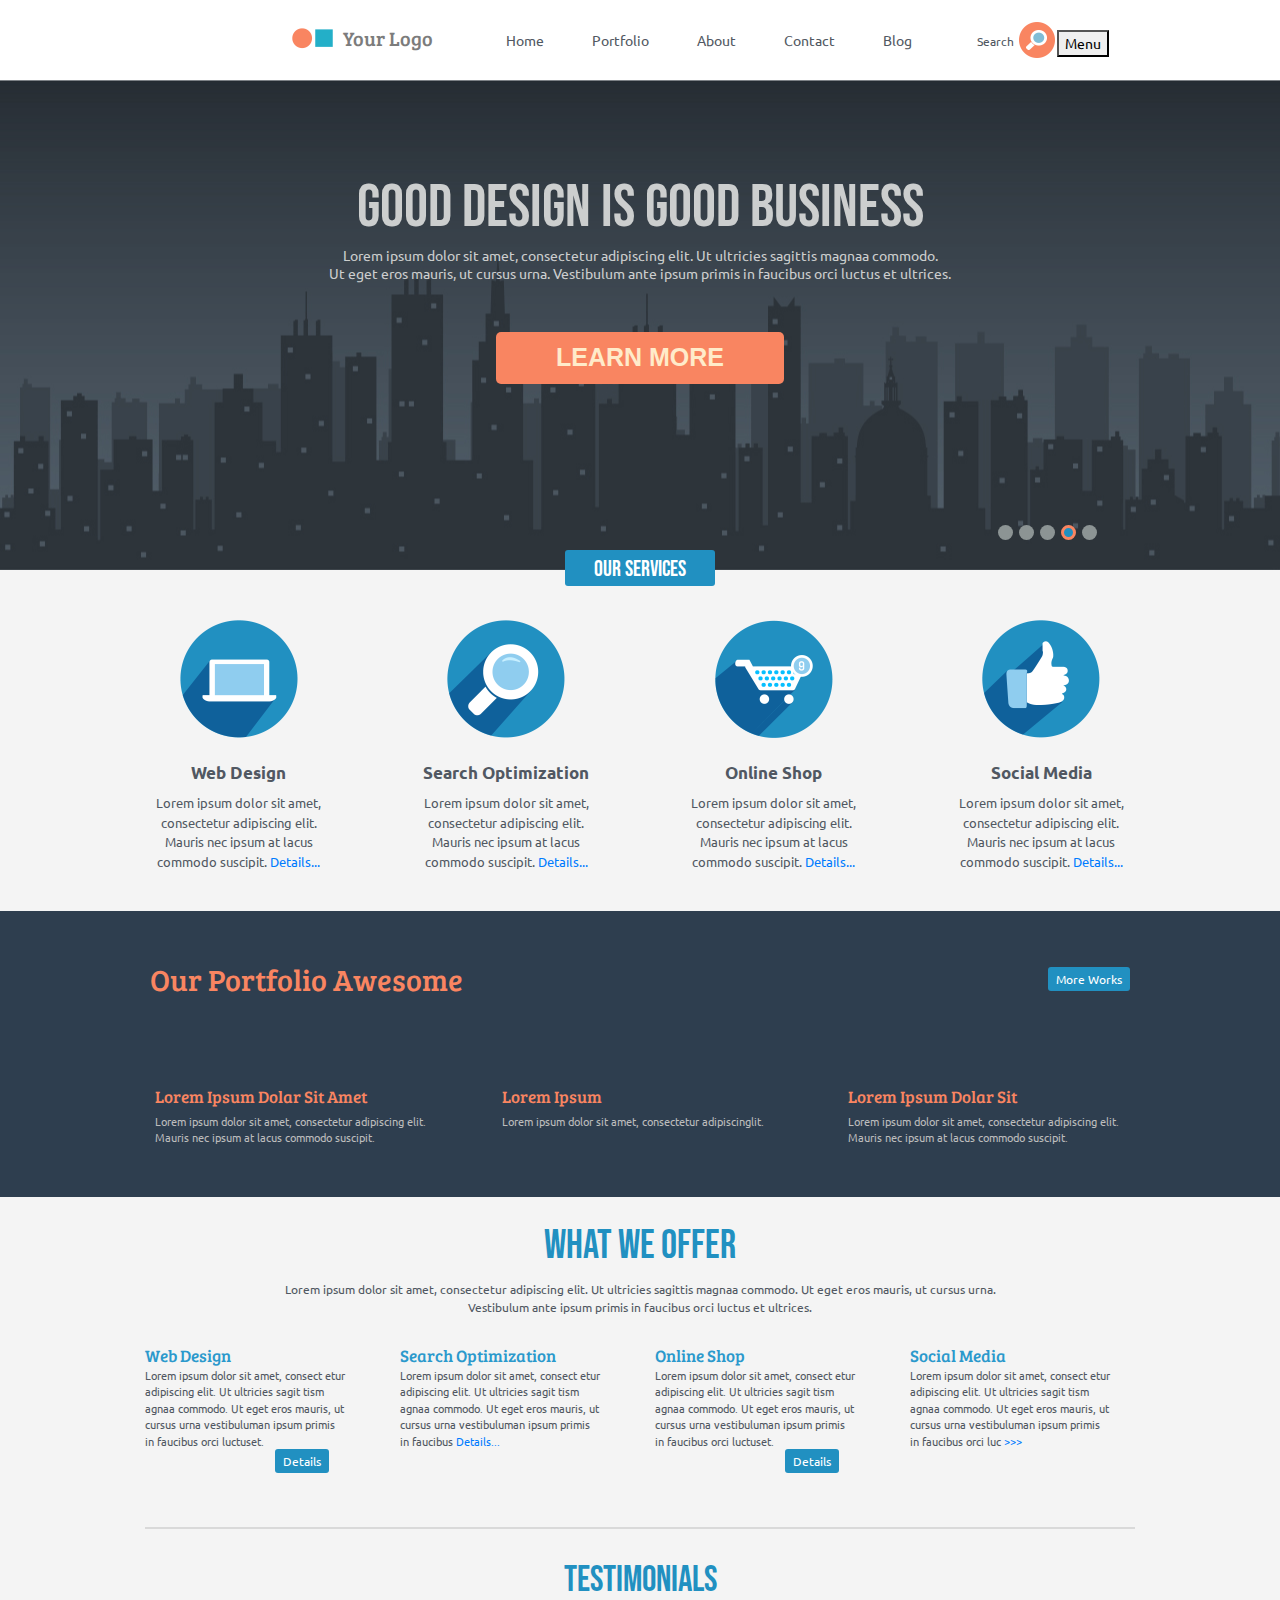
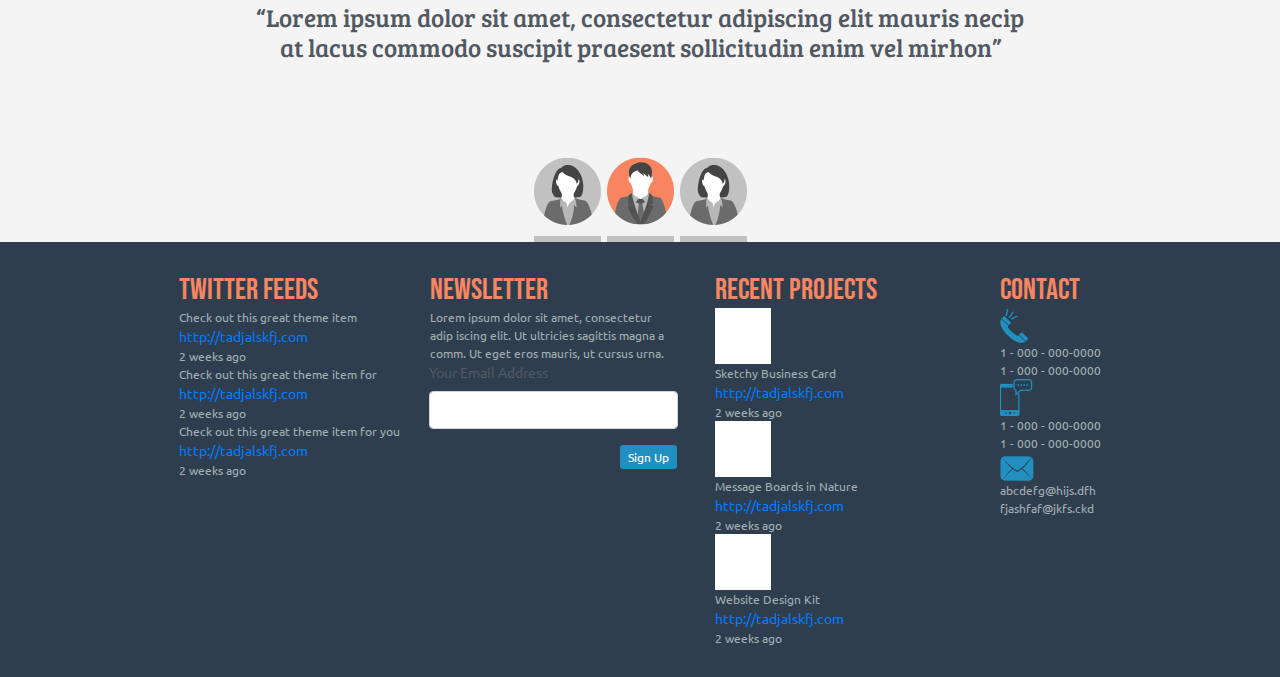
==== commit 88f4ffdf: "Update index.html" ====
--- a/simple_design/index.html
+++ b/simple_design/index.html
@@ -21,7 +21,7 @@
 				<div class="row justify-content-center p-0">
 					<div class="col-5 col-md-3 col-lg-2 p-0">
 						<div class="logo__info">
-							<img src="../assets/img/path_1.png" alt="">
+							<img src="../simple_design/assets/img/path_1.png" alt="">
 							<h5>Your Logo</h5>
 						</div>
 					</div>
@@ -35,7 +35,7 @@
 					<div class="col-5 col-md-1 col-lg-1 p-0 order-4 order-md-4">
 						<div class="search__info">
 							<span>Search</span>
-							<img src="../assets/img/search.png" alt="">
+							<img src="../simple_design/assets/img/search.png" alt="">
 						</div>
 					</div>
 					<button class="burger order-4" type="button" id="navToggle">
@@ -87,7 +87,7 @@
 					<div class="col-5 col-sm-3 service__label">Our Services</div>
 					<div class="col-12 col-sm-6 col-lg-3">
 						<div class="service__item">
-							<img class="service__icon" src="../lesson_3/assets/img/laptop_icon.png" alt="">
+							<img class="service__icon" src="../simple_design/assets/img/laptop_icon.png" alt="">
 							<h4 class="service__title">Web Design</h4>
 							<div class="service__text">Lorem ipsum dolor sit amet, 
 							consectetur adipiscing elit. 
@@ -97,7 +97,7 @@
 					</div>
 					<div class="col-12 col-sm-6 col-lg-3">
 						<div class="service__item">
-							<img class="service__icon" src="../lesson_3/assets/img/search_icon.png" alt="">
+							<img class="service__icon" src="../simple_design/assets/img/search_icon.png" alt="">
 							<h4 class="service__title">Search Optimization</h4>
 							<div class="service__text">Lorem ipsum dolor sit amet, 
 							consectetur adipiscing elit. 
@@ -107,7 +107,7 @@
 					</div>
 					<div class="col-12 col-sm-6 col-lg-3">
 						<div class="service__item">
-							<img class="service__icon" src="../lesson_3/assets/img/basket_icon.png" alt="">
+							<img class="service__icon" src="../simple_design/assets/img/basket_icon.png" alt="">
 							<h4 class="service__title">Online Shop</h4>
 							<div class="service__text">Lorem ipsum dolor sit amet, 
 							consectetur adipiscing elit. 
@@ -117,7 +117,7 @@
 					</div>
 					<div class="col-12 col-sm-6 col-lg-3">
 						<div class="service__item">
-							<img class="service__icon" src="../lesson_3/assets/img/like_icon.png" alt="">
+							<img class="service__icon" src="../simple_design/assets/img/like_icon.png" alt="">
 							<h4 class="service__title">Social Media</h4>
 							<div class="service__text">Lorem ipsum dolor sit amet, 
 							consectetur adipiscing elit. 
@@ -142,8 +142,8 @@
 					<div class="col-12 col-lg-4 digit text-right">
 						<div class="portfolio__item">
 							<div class="portfolio__img">
-								<img class="portfolio__photo" src="../lesson_3/assets/img/picture_portfolio.png" alt="">
-								<img class="portfolio__icon" src="../lesson_3/assets/img/camera_icon.png" alt="">
+								<img class="portfolio__photo" src="../assets/img/picture_portfolio.png" alt="">
+								<img class="portfolio__icon" src="../assets/img/camera_icon.png" alt="">
 							</div>
 							<div class="portfolio__text">
 								<h5>Lorem Ipsum Dolar Sit Amet</h5>
@@ -157,8 +157,8 @@
 					<div class="col-12 col-lg-4 digit text-center">
 						<div class="portfolio__item">
 							<div class="portfolio__img">
-								<img class="portfolio__photo" src="../lesson_3/assets/img/picture_portfolio.png" alt="">
-								<img class="portfolio__icon" src="../lesson_3/assets/img/camera_icon.png" alt="">
+								<img class="portfolio__photo" src="../assets/img/picture_portfolio.png" alt="">
+								<img class="portfolio__icon" src="../assets/img/camera_icon.png" alt="">
 							</div>
 							<div class="portfolio__text">
 								<h5>Lorem Ipsum</h5>
@@ -170,8 +170,8 @@
 					<div class="col-12 col-lg-4 digit">
 						<div class="portfolio__item">
 							<div class="portfolio__img">
-									<img class="portfolio__photo" src="../lesson_3/assets/img/picture_portfolio.png" alt="">
-									<img class="portfolio__icon" src="../lesson_3/assets/img/camera_icon.png" alt="">
+									<img class="portfolio__photo" src="../assets/img/picture_portfolio.png" alt="">
+									<img class="portfolio__icon" src="../assets/img/camera_icon.png" alt="">
 							</div>
 							<div class="portfolio__text">
 								<h5>Lorem Ipsum Dolar Sit</h5>
@@ -258,20 +258,20 @@
 					
 					<div class="testimonials__item text-center">
 						<div class="people__img1">
-							<img src="../lesson_3/assets/img/people_1.png" alt="">
+							<img src="../simple_design/assets/img/people_1.png" alt="">
 						</div>
 					</div>
 					
 					
 					<div class="testimonials__item text-center">
 						<div class="people__img2">
-							<img src="../lesson_3/assets/img/people_2.png" alt="">
+							<img src="../simple_design/assets/img/people_2.png" alt="">
 						</div>
 					</div>
 				
 					<div class="testimonials__item text-center">
 						<div class="people__img3">
-							<img src="../lesson_3/assets/img/people_3.png" alt="">
+							<img src="../simple_design/assets/img/people_3.png" alt="">
 						</div>
 					</div>
 				</div>
@@ -329,7 +329,7 @@
 						<div class="recent__projects">
 							<div class="footer__item">
 								<div class="recent__projects__img">
-									<img src="../lesson_3/assets/img/footer_img.png" alt="">
+									<img src="../simple_design/assets/img/footer_img.png" alt="">
 								</div>
 								<div class="recent__projects__text">
 									<p class="projects__text">Sketchy Business Card</p>
@@ -339,7 +339,7 @@
 							</div>
 							<div class="footer__item">
 								<div class="recent__projects__img">
-									<img src="../lesson_3/assets/img/footer_img.png" alt="">
+									<img src="../simple_design/assets/img/footer_img.png" alt="">
 								</div>
 								<div class="recent__projects__text">
 									<p class="projects__text">Message Boards in Nature</p>
@@ -349,7 +349,7 @@
 							</div>
 							<div class="footer__item">
 								<div class="recent__projects__img">
-									<img src="../lesson_3/assets/img/footer_img.png" alt="">
+									<img src="../simple_design/assets/img/footer_img.png" alt="">
 								</div>
 								<div class="recent__projects__text">
 									<p class="projects__text">Website Design Kit</p>
@@ -364,7 +364,7 @@
 						<div class="contact">
 							<div class="footer__item">
 								<div class="contact__img">
-									<img src="../lesson_3/assets/img/tube_icon.png" alt="">
+									<img src="../simple_design/assets/img/tube_icon.png" alt="">
 								</div>
 								<div class="contact__text">
 									<p class="projects__text">1 - 000 - 000-0000</p>
@@ -373,7 +373,7 @@
 							</div>
 							<div class="footer__item">
 								<div class="contact__img">
-									<img src="../lesson_3/assets/img/mobile_icon.png" alt="">
+									<img src="../simple_design/assets/img/mobile_icon.png" alt="">
 								</div>
 								<div class="contact__text">
 									<p class="projects__text">1 - 000 - 000-0000</p>
@@ -382,7 +382,7 @@
 							</div>
 							<div class="footer__item">
 								<div class="contact__img pt-1">
-									<img src="../lesson_3/assets/img/mail_icon.png" alt="">
+									<img src="../simple_design/assets/img/mail_icon.png" alt="">
 								</div>
 								<div class="contact__text">
 									<p>abcdefg@hijs.dfh</p>
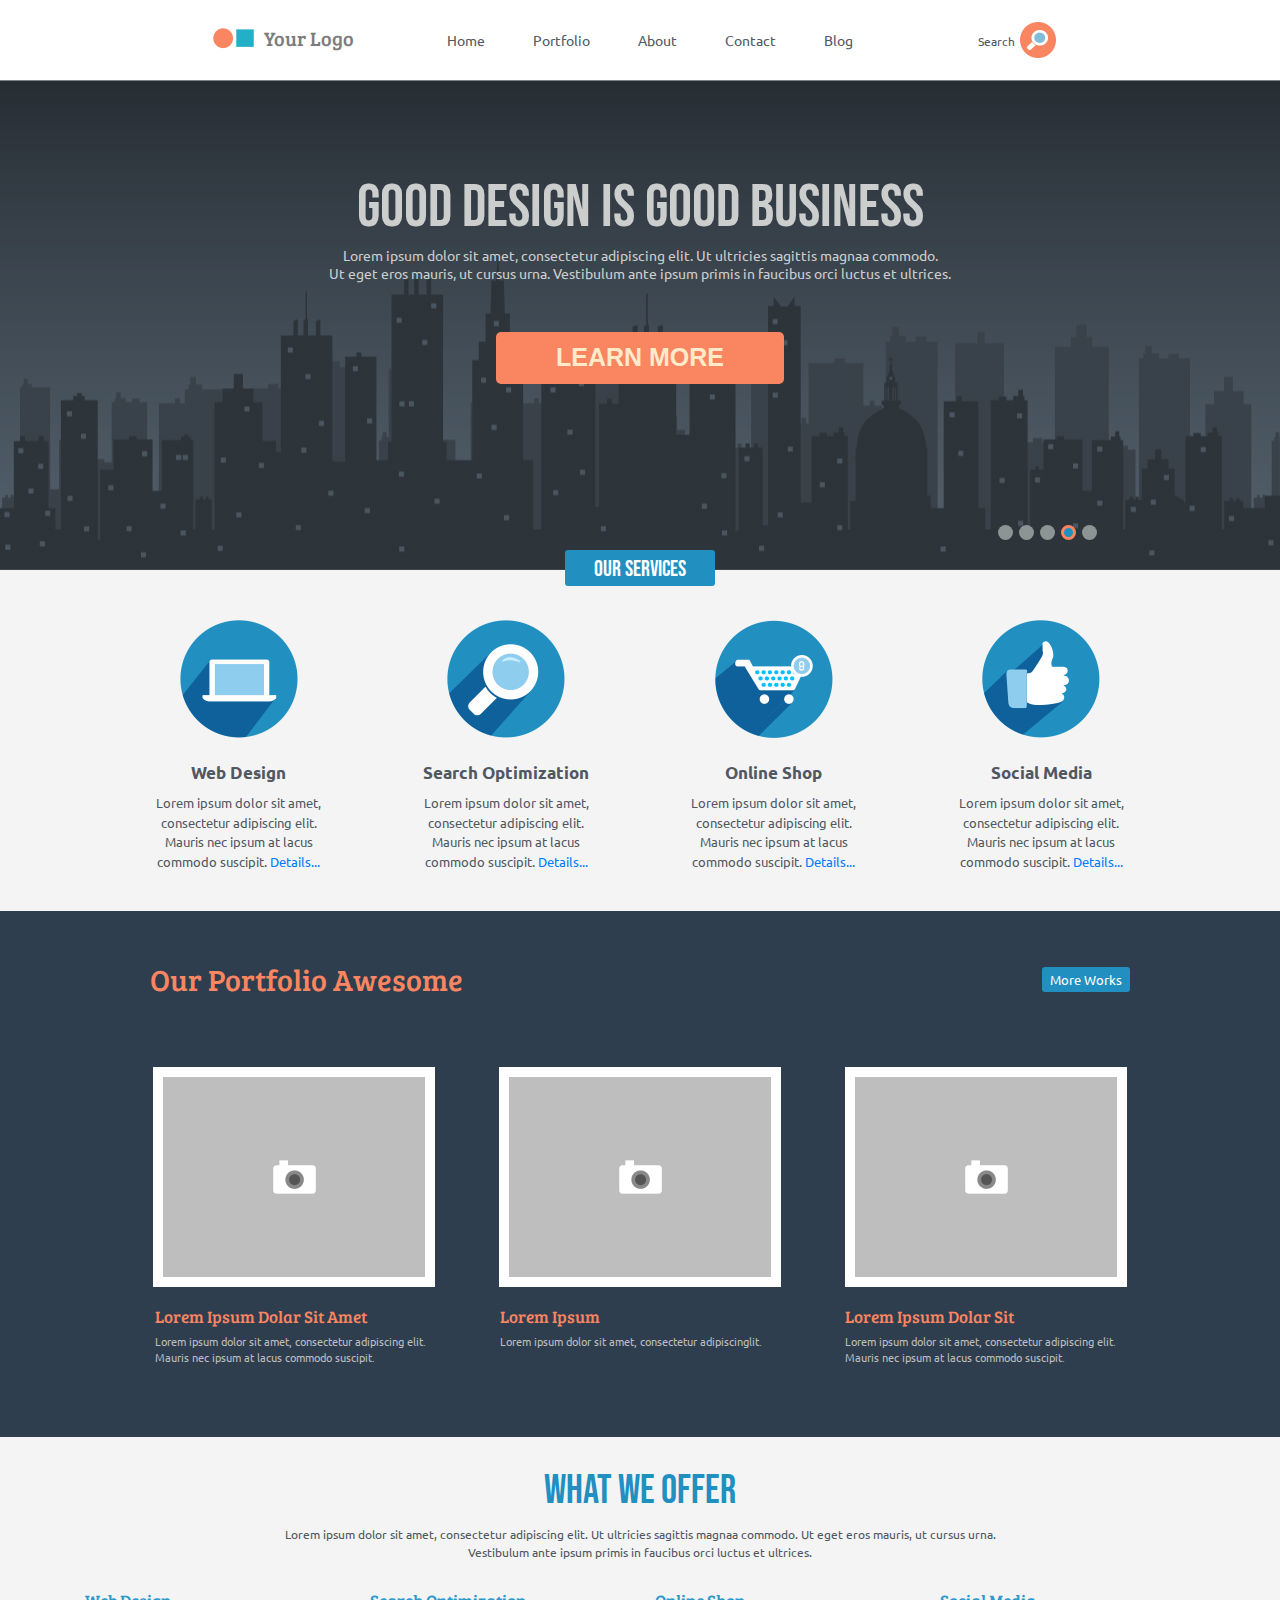
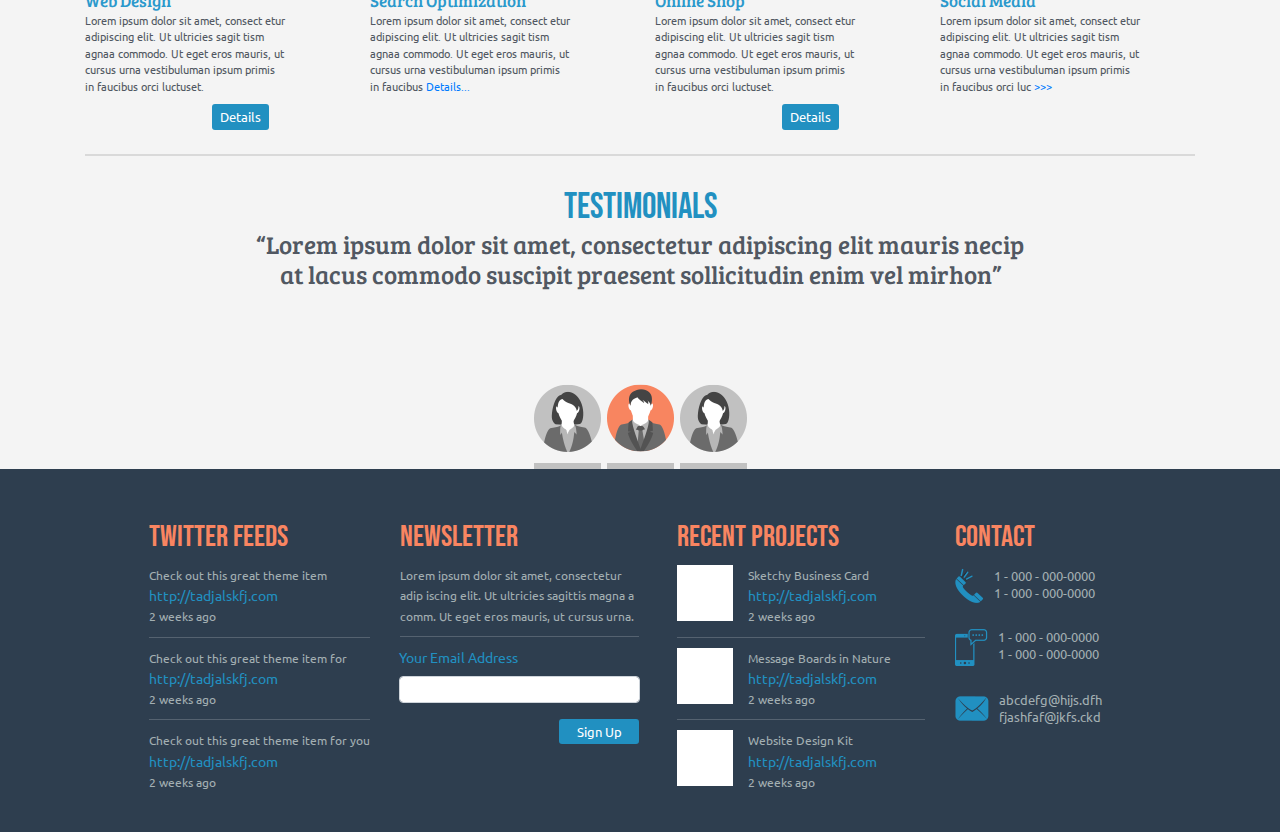
==== commit 396c047d: "Update index.html" ====
--- a/simple_design/index.html
+++ b/simple_design/index.html
@@ -142,8 +142,8 @@
 					<div class="col-12 col-lg-4 digit text-right">
 						<div class="portfolio__item">
 							<div class="portfolio__img">
-								<img class="portfolio__photo" src="../assets/img/picture_portfolio.png" alt="">
-								<img class="portfolio__icon" src="../assets/img/camera_icon.png" alt="">
+								<img class="portfolio__photo" src="../simple_design/assets/img/picture_portfolio.png" alt="">
+								<img class="portfolio__icon" src="../simple_design/assets/img/camera_icon.png" alt="">
 							</div>
 							<div class="portfolio__text">
 								<h5>Lorem Ipsum Dolar Sit Amet</h5>
@@ -157,8 +157,8 @@
 					<div class="col-12 col-lg-4 digit text-center">
 						<div class="portfolio__item">
 							<div class="portfolio__img">
-								<img class="portfolio__photo" src="../assets/img/picture_portfolio.png" alt="">
-								<img class="portfolio__icon" src="../assets/img/camera_icon.png" alt="">
+								<img class="portfolio__photo" src="../simple_design/assets/img/picture_portfolio.png" alt="">
+								<img class="portfolio__icon" src="../simple_design/assets/img/camera_icon.png" alt="">
 							</div>
 							<div class="portfolio__text">
 								<h5>Lorem Ipsum</h5>
@@ -170,8 +170,8 @@
 					<div class="col-12 col-lg-4 digit">
 						<div class="portfolio__item">
 							<div class="portfolio__img">
-									<img class="portfolio__photo" src="../assets/img/picture_portfolio.png" alt="">
-									<img class="portfolio__icon" src="../assets/img/camera_icon.png" alt="">
+									<img class="portfolio__photo" src="../simple_design/assets/img/picture_portfolio.png" alt="">
+									<img class="portfolio__icon" src="../simple_design/assets/img/camera_icon.png" alt="">
 							</div>
 							<div class="portfolio__text">
 								<h5>Lorem Ipsum Dolar Sit</h5>
--- a/simple_design/assets/css/style.css
+++ b/simple_design/assets/css/style.css
@@ -26,7 +26,7 @@
 }
 
 .header__inner {
-	padding-left: 120px;
+	/*padding-left: 120px;*/
 }
 
 .header__inner div  {
@@ -88,7 +88,6 @@
 	font-size: 12px;
 	color: #515862;
 }
-
 
 /*Intro*/
 
@@ -157,7 +156,7 @@
 
 .btn--blue {
 	background: #2190C1;
-	font-size: 12px;
+	font-size: 13px;
 	font-weight: normal;
 	border-radius: 3px;
 	padding: 3px 8px;
@@ -171,7 +170,13 @@
 	color: #CCCECE;
 }
 
+.btn--form {
+	width: 80px;
+	height: 25px;
+}
+
 /*slider*/
+
 .slider_dots {
 	padding-right: 95px;
 	right: 0;
@@ -181,7 +186,7 @@
 .slider_dots ul {
 	display: flex;
 	justify-content: flex-end;
-    padding: 0 0 15px;
+	padding: 0 0 15px;
 	margin: 0;
 }
 
@@ -192,14 +197,14 @@
 
 .slider_dots button {
 	display: block;
-    width: 15px;
-    height: 15px;
-    background: #8C9494;
-    border-radius: 50%;
+	width: 15px;
+	height: 15px;
+	background: #8C9494;
+	border-radius: 50%;
 	border: 0;
   	opacity: 1;
-    padding: 0;
-    cursor: pointer;
+   	padding: 0;
+   	cursor: pointer;
    	color: transparent;
 }
 
@@ -217,7 +222,7 @@
 
 .service {
 	display: flex;
-	padding: 50px 35px 40px;
+	padding: 25px 35px 40px;
 	flex-wrap: wrap;
 	
 }
@@ -241,7 +246,7 @@
 }
 
 .service__icon {
-	margin-bottom: 25px;
+	margin: 25px 0;
 }
 
 .service__title {
@@ -264,7 +269,7 @@
 }
 
 .portfolio {
-	padding-top: 50px;
+	padding: 50px 0 70px;
 }
 
 .digit {
@@ -275,9 +280,10 @@
 
 .portfolio_header{
 	display: flex;
-    justify-content: space-between;
+    	justify-content: space-between;
 	align-items: center;
-    padding: 0 65px;
+    	padding: 0 65px;
+	padding-bottom: 50px;
 }
 
 .portfolio h2 {
@@ -286,10 +292,6 @@
 	color: #f98561;
 }
 
-.portfolio__item {
-    padding: 50px 0;
-}
-
 .portfolio__img{
 	position: relative;
 	display: inline-block;
@@ -298,17 +300,16 @@
 .portfolio__icon {
 	position: absolute;
 	left: 0;
-    top: 0;
-    bottom: 0;
-    right: 0;
-    margin: auto;
+	top: 0;
+	bottom: 0;
+	right: 0;
+	margin: auto;
 }
 
 .portfolio__text {
 	display: inline-block;
 	text-align: left;
-   
-    width: 280px;
+    	width: 280px;
 }
 
 .portfolio__text h5 {
@@ -332,9 +333,8 @@
 }
 
 .offer {
-	padding: 15px 0 30px;
 	border-bottom: 2px solid #D9D9D9;
-	margin: 0 60px;
+
 }
 
 .offer__header {
@@ -346,7 +346,7 @@
 	text-transform: uppercase;
 	font-size: 40px;
 	color: #2190C1;
-	padding: 10px 0;
+	padding: 30px 0 10px;
 }
 
 .offer__description {
@@ -365,12 +365,12 @@
 	font-family: 'Ubuntu', sans-serif;
 	font-size: 11px;
 	color: #515862;
+	padding-bottom: 10px;
 }
 
 .offer__item {
 	 width: 200px;
 }
-
 
 /*testimonials*/
 
@@ -394,12 +394,12 @@
 }
 
 .profession__position {
-    display: block;
-    text-align: center;
+    	display: block;
+    	text-align: center;
 	color: #F98561;
 	padding-top: 50px;
-    height: 50px;
-    font-size: 0;
+    	height: 50px;
+    	font-size: 0;
 }
 
 /* testimonials */
@@ -415,10 +415,10 @@
 }
 
 .people__img1, .people__img2, .people__img3 {
-    display: inline-block;
-    padding-bottom: 10px;
+   	display: inline-block;
+    	padding-bottom: 10px;
 	position: relative;
-    border-bottom: 6px solid #C1C1C1;
+    	border-bottom: 6px solid #C1C1C1;
 }
 
 .people__img2 {
@@ -426,23 +426,25 @@
 }
 
 .people__img1:hover::after, .people__img2:hover::after, .people__img3:hover::after  {
-    content: "";
+    	content: "";
 	height: 10px;
-    padding-bottom: 10px;
-    width: 67px;
+    	padding-bottom: 10px;
+    	width: 67px;
 	background: url(../img/border_active.png) center no-repeat;
-    position: absolute;
-    right: 0px;
-    top: 75px;
-    z-index: 0;
-}
-
+    	position: absolute;
+   	right: 0px;
+   	top: 75px;
+    	z-index: 0;
+}
 
 /* footer */
 
-
 .footer {
-	padding: 30px 0;
+	padding: 30px 30px 30px 0;
+}
+
+.footer  a {
+	color: #2190C1;
 }
 
 .footer__title {
@@ -456,20 +458,209 @@
 .footer__item p {
 	font-family: 'Ubuntu', sans-serif;
 	font-size: 12px;
+	line-height: 1.7;
 	color: #a3afb2;
 }
 
-
-
-
-
-
-
-
-
-
-
-
-
-
-
+.footer__item {
+	display: block;
+	border-bottom: 1px solid #556270;
+	padding: 10px 0;
+}
+
+.footer h4 {
+	display: inline-block;
+	padding-top: 20px;
+}
+
+.footer__item:last-of-type, .contact .footer__item {
+	border-bottom: none;
+}
+
+label[for="validationCustom01"] {
+	color: #2190C1;
+}
+
+.form-control {
+	height: 27px;
+}
+
+.recent__projects .footer__item {
+	display: flex;
+}
+
+.contact .footer__item {
+	display: flex;
+	font-size: 13px;
+	padding: 13px 0;
+}
+
+.contact p {
+	font-size: 13px;
+	line-height: 1.3;
+}
+	
+.twitter__feeds {
+	display: block;
+}
+
+.recent__projects__text {
+	padding-left: 15px;
+}
+
+.contact__text {
+	padding-left: 10px;
+}
+
+/*Burger*/
+.burger {
+	display: none;
+}
+
+/* media */
+
+@media (max-width: 1200px) {
+	
+.header__inner {
+    	padding-left: 0;
+}
+}
+
+@media (max-width: 991px) {
+
+.logo__links a {
+    	padding: 2px 15px;
+}
+	
+.slider_dots {
+    	padding-right: 0;
+}
+	
+.portfolio__item {
+	display: flex;
+	justify-content: center;
+	font-size: 25px;
+	padding: 0;
+}
+	
+.portfolio__text {
+	padding-left: 25px;
+	}	
+	
+.portfolio__text h5 {
+	font-size: 23px;
+	padding: 0;
+	}
+	
+.portfolio__text p {
+	font-size: 16px;
+	}
+	
+.offer {
+    	padding: 40px;
+}
+
+.offer__item {
+    	width: 100%;
+}
+	
+.footer {
+	padding: 30px 0;
+}	
+}
+
+@media (max-width: 767px) {
+	
+.header {
+    	height: 100%;
+}
+	
+.logo__links {
+	display: none;
+	width: 100%;
+	flex-direction: column;
+	border-top: 3px solid #7C7C7C;
+	text-align: center;
+	background-color: #fff;
+	right: 0;
+}
+	
+.logo__links.show {
+	display: flex;
+}	
+	
+.nav__link {
+	padding: 9px 15px;
+	margin-left: 20px;
+}
+	
+	/*Burger*/
+.burger {
+	display: block;
+	padding: 9px 2px;
+	background: none;
+	border: 0;
+	cursor: pointer;
+}
+	
+.burger__item {
+	display: block;
+	width: 30px;
+	height: 3px;
+	background-color: #7D7D7D;
+	font-size: 0;
+	color: transparent;
+	position: relative;
+}
+	
+.burger__item:before, 
+.burger__item:after {
+	content: "";
+	width: 100%;
+	height: 100%;
+	background-color: #7D7D7D;
+	position: absolute;
+	left: 0;
+	z-index: 1;
+}
+	
+.burger__item:before {
+	top: -8px;
+} 
+.burger__item:after {
+	bottom: -8px;
+}
+
+.portfolio_header {
+    	padding: 0 0 50px 0;
+}
+}
+
+@media (max-width: 575px) {
+	
+.slider_dots ul {
+	justify-content: center;
+	padding: 30px 0 80px;
+}
+	
+.footer {
+    	padding: 0;
+}
+
+.portfolio__item {
+    	display: block;
+ 	text-align: center;
+}
+	
+.portfolio__text {
+    padding: 20px 0;
+}
+	
+.offer__text {
+	padding-bottom: 0;
+}
+	
+.footer.col-7 {
+    	padding-left: 0 important;
+}	
+}
